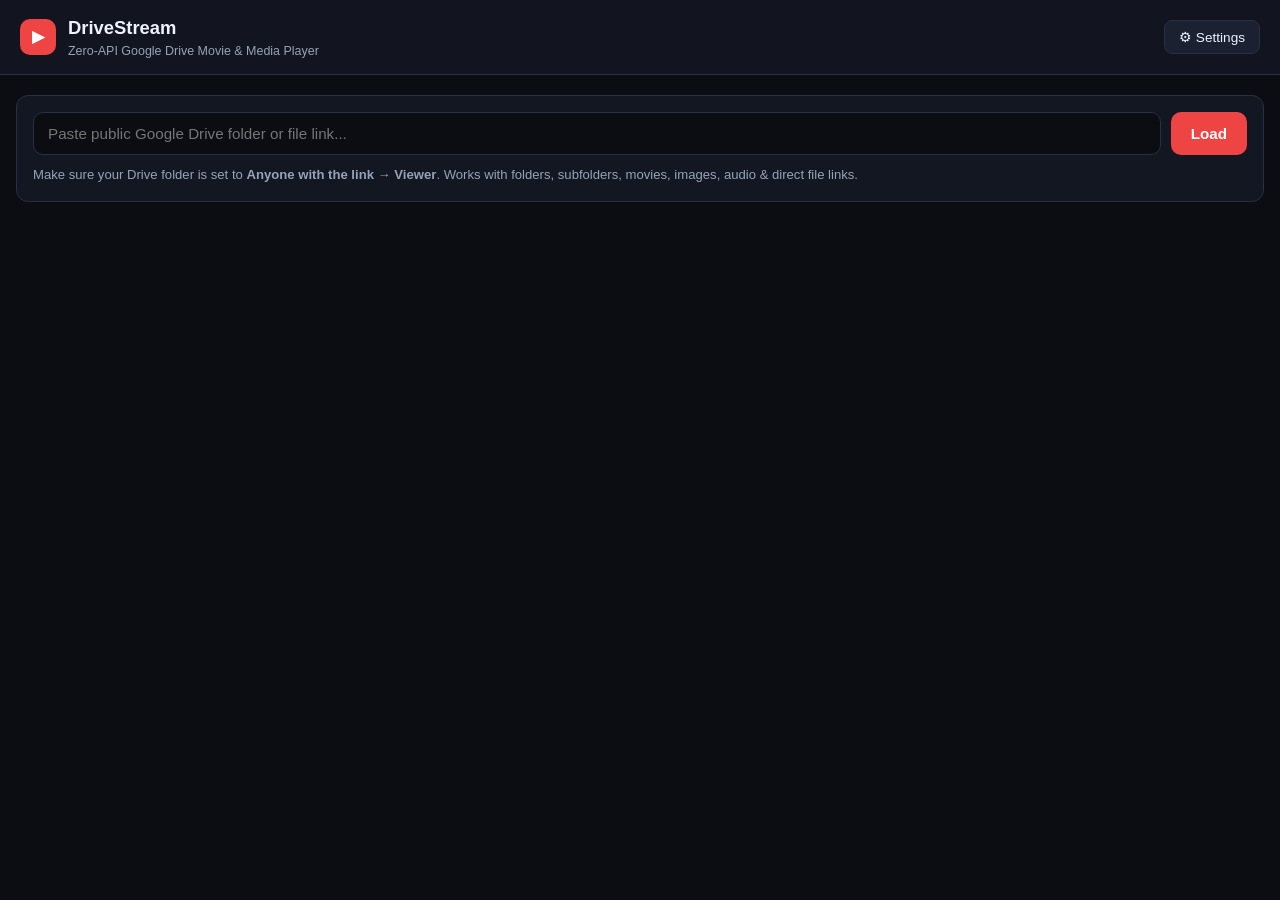
==== index.html @ 48ab3eff "Serve DriveStream from repository root" ====
<!DOCTYPE html>
<html lang="en">
<head>
  <meta charset="UTF-8" />
  <meta name="viewport" content="width=device-width, initial-scale=1.0" />
  <title>DriveStream — Stream Google Drive Online</title>
  <link rel="stylesheet" href="gdrive-stream/style.css" />
</head>
<body>
  <header class="topbar">
    <div class="brand">
      <span class="brand-icon">▶</span>
      <div>
        <h1>DriveStream</h1>
        <p class="subtitle">Zero-API Google Drive Movie & Media Player</p>
      </div>
    </div>
    <button id="settingsBtn" class="icon-btn" title="Optional Settings (Private Drive / Custom Proxy)">
      ⚙ Settings
    </button>
  </header>

  <main class="container">
    <!-- Link Input Section -->
    <section class="input-card">
      <form id="linkForm" class="input-row">
        <input
          id="linkInput"
          type="text"
          placeholder="Paste public Google Drive folder or file link..."
          autocomplete="off"
          required
        />
        <button type="submit" id="loadBtn" class="primary-btn">Load</button>
      </form>
      <p class="hint">
        Make sure your Drive folder is set to <strong>Anyone with the link → Viewer</strong>.
        Works with folders, subfolders, movies, images, audio & direct file links.
      </p>

      <!-- Saved / Recent Folders -->
      <div id="recentBar" class="recent-bar hidden">
        <span class="recent-label">Saved:</span>
        <div id="recentList" class="recent-list"></div>
      </div>
    </section>

    <!-- Status / Error / Loading Banner -->
    <div id="statusBanner" class="status-banner hidden"></div>

    <!-- Controls Toolbar -->
    <section id="toolbar" class="toolbar hidden">
      <div class="toolbar-top">
        <nav id="breadcrumbs" class="breadcrumbs"></nav>
        <div class="toolbar-actions">
          <button id="nativeFallbackBtn" class="secondary-btn" title="Switch between Custom UI and Google's Native Embed">
            Native Grid
          </button>
        </div>
      </div>

      <div class="toolbar-bottom">
        <div id="filterTabs" class="filter-tabs">
          <button class="tab active" data-filter="all">All</button>
          <button class="tab" data-filter="video">Videos</button>
          <button class="tab" data-filter="image">Images</button>
          <button class="tab" data-filter="audio">Audio</button>
          <button class="tab" data-filter="folder">Folders</button>
          <button class="tab" data-filter="other">Other</button>
        </div>
        <input
          id="searchInput"
          type="search"
          class="search-input"
          placeholder="Search files..."
        />
      </div>
    </section>

    <!-- Custom Media Grid -->
    <section id="mediaGrid" class="media-grid"></section>

    <!-- Native Google Embed Fallback -->
    <section id="nativeContainer" class="native-container hidden">
      <iframe id="nativeIframe" src="" frameborder="0"></iframe>
    </section>
  </main>

  <!-- Media Player / Lightbox Modal -->
  <div id="playerModal" class="modal hidden" role="dialog" aria-modal="true">
    <div class="modal-backdrop" data-close="player"></div>
    <div class="modal-content player-modal">
      <div class="modal-header">
        <div class="player-title-wrap">
          <span id="playerBadge" class="badge">VIDEO</span>
          <h2 id="playerTitle">Filename</h2>
        </div>
        <button id="closePlayerBtn" class="close-btn" aria-label="Close">✕</button>
      </div>

      <div id="playerStage" class="player-stage"></div>

      <div class="player-controls">
        <div id="videoModeGroup" class="mode-group hidden">
          <button id="modePreviewBtn" class="chip-btn active">Adaptive Player (Recommended)</button>
          <button id="modeDirectBtn" class="chip-btn">Raw HTML5 Video</button>
        </div>

        <div id="navGroup" class="nav-group hidden">
          <button id="prevMediaBtn" class="secondary-btn">← Prev</button>
          <button id="nextMediaBtn" class="secondary-btn">Next →</button>
        </div>

        <div class="external-links">
          <a id="openDriveLink" href="#" target="_blank" rel="noopener" class="secondary-btn">Open in Drive ↗</a>
          <a id="downloadLink" href="#" target="_blank" rel="noopener" class="secondary-btn">Download ↓</a>
        </div>
      </div>
    </div>
  </div>

  <!-- Optional Settings Modal -->
  <div id="settingsModal" class="modal hidden" role="dialog" aria-modal="true">
    <div class="modal-backdrop" data-close="settings"></div>
    <div class="modal-content settings-modal">
      <div class="modal-header">
        <h2>Optional Settings</h2>
        <button id="closeSettingsBtn" class="close-btn" aria-label="Close">✕</button>
      </div>

      <div class="settings-body">
        <p class="settings-note">
          Public folders work out of the box with <strong>zero setup</strong>.
          Use the optional fields below only if you want private folder support or your own dedicated proxy.
          All values stay strictly in your browser's <code>localStorage</code>.
        </p>

        <label class="field">
          <span>Google Apps Script Web App URL (Unlocks Private Folders + 100% Reliability)</span>
          <input id="appsScriptInput" type="url" placeholder="https://script.google.com/macros/s/.../exec" />
        </label>

        <label class="field">
          <span>Custom CORS Proxy / Cloudflare Worker URL (Optional)</span>
          <input id="workerInput" type="url" placeholder="https://your-worker.workers.dev/?url=" />
        </label>

        <label class="field">
          <span>Google Drive API v3 Key (Optional)</span>
          <input id="apiKeyInput" type="text" placeholder="AIzaSy..." />
        </label>
      </div>

      <div class="settings-footer">
        <button id="clearSettingsBtn" class="secondary-btn">Reset to Zero-Config</button>
        <button id="saveSettingsBtn" class="primary-btn">Save Settings</button>
      </div>
    </div>
  </div>

  <script src="gdrive-stream/app.js"></script>
</body>
</html>
---- gdrive-stream/style.css ----
:root {
  --bg: #0b0d12;
  --surface: #131722;
  --surface-2: #1b2130;
  --border: #262f44;
  --text: #eef2ff;
  --muted: #94a3b8;
  --accent: #ef4444;
  --accent-hover: #dc2626;
  --radius: 12px;
}

* {
  box-sizing: border-box;
  margin: 0;
  padding: 0;
}

body {
  font-family: -apple-system, BlinkMacSystemFont, "Segoe UI", Roboto, sans-serif;
  background: var(--bg);
  color: var(--text);
  min-height: 100vh;
  line-height: 1.5;
}

.hidden {
  display: none !important;
}

/* Header */
.topbar {
  display: flex;
  align-items: center;
  justify-content: space-between;
  padding: 14px 20px;
  background: rgba(19, 23, 34, 0.9);
  backdrop-filter: blur(10px);
  border-bottom: 1px solid var(--border);
  position: sticky;
  top: 0;
  z-index: 20;
}

.brand {
  display: flex;
  align-items: center;
  gap: 12px;
}

.brand-icon {
  width: 36px;
  height: 36px;
  display: grid;
  place-items: center;
  background: var(--accent);
  color: #fff;
  border-radius: 10px;
  font-size: 16px;
  font-weight: bold;
}

.brand h1 {
  font-size: 1.15rem;
  font-weight: 700;
}

.subtitle {
  font-size: 0.78rem;
  color: var(--muted);
}

/* Layout */
.container {
  max-width: 1280px;
  margin: 0 auto;
  padding: 20px 16px 48px;
}

/* Input Card */
.input-card {
  background: var(--surface);
  border: 1px solid var(--border);
  border-radius: var(--radius);
  padding: 16px;
  margin-bottom: 16px;
}

.input-row {
  display: flex;
  gap: 10px;
}

.input-row input {
  flex: 1;
  min-width: 0;
  padding: 12px 14px;
  border-radius: 10px;
  border: 1px solid var(--border);
  background: var(--bg);
  color: var(--text);
  font-size: 0.95rem;
  outline: none;
}

.input-row input:focus {
  border-color: var(--accent);
}

.hint {
  margin-top: 10px;
  font-size: 0.82rem;
  color: var(--muted);
}

/* Buttons */
button,
a.secondary-btn {
  font-family: inherit;
  cursor: pointer;
  border: none;
  text-decoration: none;
  display: inline-flex;
  align-items: center;
  justify-content: center;
  gap: 6px;
  transition: background 0.15s ease, border-color 0.15s ease, transform 0.1s ease;
}

.primary-btn {
  background: var(--accent);
  color: #fff;
  padding: 10px 20px;
  border-radius: 10px;
  font-weight: 600;
  font-size: 0.95rem;
}

.primary-btn:hover {
  background: var(--accent-hover);
}

.secondary-btn,
.icon-btn {
  background: var(--surface-2);
  color: var(--text);
  border: 1px solid var(--border);
  padding: 8px 14px;
  border-radius: 8px;
  font-size: 0.85rem;
}

.secondary-btn:hover,
.icon-btn:hover {
  border-color: var(--muted);
}

.chip-btn {
  background: var(--surface-2);
  color: var(--muted);
  border: 1px solid var(--border);
  padding: 6px 12px;
  border-radius: 999px;
  font-size: 0.8rem;
}

.chip-btn.active {
  background: var(--accent);
  color: #fff;
  border-color: var(--accent);
}

/* Recent Folders */
.recent-bar {
  margin-top: 12px;
  padding-top: 12px;
  border-top: 1px solid var(--border);
  display: flex;
  align-items: center;
  gap: 8px;
  flex-wrap: wrap;
}

.recent-label {
  font-size: 0.8rem;
  color: var(--muted);
}

.recent-list {
  display: flex;
  flex-wrap: wrap;
  gap: 6px;
}

.recent-pill {
  display: inline-flex;
  align-items: center;
  background: var(--surface-2);
  border: 1px solid var(--border);
  border-radius: 999px;
  overflow: hidden;
  font-size: 0.8rem;
}

.recent-pill button.open-recent {
  background: transparent;
  color: var(--text);
  padding: 5px 10px;
  font-size: 0.8rem;
}

.recent-pill button.remove-recent {
  background: transparent;
  color: var(--muted);
  padding: 5px 8px 5px 2px;
  font-size: 0.75rem;
}

.recent-pill button.remove-recent:hover {
  color: var(--accent);
}

/* Status Banner */
.status-banner {
  padding: 12px 16px;
  border-radius: var(--radius);
  margin-bottom: 16px;
  font-size: 0.9rem;
  border: 1px solid var(--border);
  background: var(--surface);
  display: flex;
  align-items: center;
  justify-content: space-between;
  gap: 12px;
  flex-wrap: wrap;
}

.status-banner.error {
  border-color: rgba(239, 68, 68, 0.5);
  background: rgba(239, 68, 68, 0.12);
  color: #fecaca;
}

.status-banner.info {
  border-color: rgba(59, 130, 246, 0.45);
  background: rgba(59, 130, 246, 0.1);
  color: #bfdbfe;
}

/* Toolbar */
.toolbar {
  display: flex;
  flex-direction: column;
  gap: 12px;
  margin-bottom: 18px;
}

.toolbar-top,
.toolbar-bottom {
  display: flex;
  align-items: center;
  justify-content: space-between;
  gap: 10px;
  flex-wrap: wrap;
}

.breadcrumbs {
  display: flex;
  align-items: center;
  flex-wrap: wrap;
  gap: 6px;
  font-size: 0.9rem;
}

.crumb-btn {
  background: var(--surface);
  color: var(--text);
  border: 1px solid var(--border);
  padding: 5px 10px;
  border-radius: 6px;
  font-size: 0.85rem;
}

.crumb-sep {
  color: var(--muted);
}

.filter-tabs {
  display: flex;
  gap: 6px;
  flex-wrap: wrap;
}

.tab {
  background: var(--surface);
  color: var(--muted);
  border: 1px solid var(--border);
  padding: 6px 12px;
  border-radius: 8px;
  font-size: 0.84rem;
}

.tab.active {
  background: var(--accent);
  color: #fff;
  border-color: var(--accent);
}

.search-input {
  padding: 8px 12px;
  border-radius: 8px;
  border: 1px solid var(--border);
  background: var(--surface);
  color: var(--text);
  font-size: 0.88rem;
  min-width: 200px;
  outline: none;
}

.search-input:focus {
  border-color: var(--accent);
}

/* Media Grid */
.media-grid {
  display: grid;
  grid-template-columns: repeat(auto-fill, minmax(165px, 1fr));
  gap: 14px;
}

@media (min-width: 768px) {
  .media-grid {
    grid-template-columns: repeat(auto-fill, minmax(210px, 1fr));
    gap: 16px;
  }
}

.card {
  background: var(--surface);
  border: 1px solid var(--border);
  border-radius: var(--radius);
  overflow: hidden;
  cursor: pointer;
  display: flex;
  flex-direction: column;
  transition: transform 0.16s ease, border-color 0.16s ease;
}

.card:hover {
  transform: translateY(-3px);
  border-color: var(--accent);
}

.thumb-wrap {
  position: relative;
  width: 100%;
  aspect-ratio: 16 / 10;
  background: #0f131d;
  display: grid;
  place-items: center;
  overflow: hidden;
}

.thumb-wrap img {
  width: 100%;
  height: 100%;
  object-fit: cover;
  display: block;
}

.thumb-fallback {
  font-size: 2.2rem;
  opacity: 0.85;
}

.type-pill {
  position: absolute;
  top: 8px;
  left: 8px;
  background: rgba(11, 13, 18, 0.82);
  color: #fff;
  padding: 2px 7px;
  border-radius: 6px;
  font-size: 0.68rem;
  font-weight: 700;
  letter-spacing: 0.04em;
  text-transform: uppercase;
}

.play-overlay {
  position: absolute;
  width: 42px;
  height: 42px;
  border-radius: 50%;
  background: rgba(239, 68, 68, 0.9);
  color: #fff;
  display: grid;
  place-items: center;
  font-size: 1rem;
  box-shadow: 0 4px 16px rgba(0, 0, 0, 0.5);
}

.card-body {
  padding: 10px 12px;
}

.card-title {
  font-size: 0.88rem;
  font-weight: 500;
  color: var(--text);
  display: -webkit-box;
  -webkit-line-clamp: 2;
  -webkit-box-orient: vertical;
  overflow: hidden;
  word-break: break-word;
}

.card-meta {
  margin-top: 4px;
  font-size: 0.75rem;
  color: var(--muted);
}

.empty-state {
  grid-column: 1 / -1;
  text-align: center;
  padding: 48px 16px;
  color: var(--muted);
  background: var(--surface);
  border: 1px dashed var(--border);
  border-radius: var(--radius);
}

/* Native Fallback Iframe */
.native-container {
  background: #fff;
  border-radius: var(--radius);
  overflow: hidden;
  border: 1px solid var(--border);
}

.native-container iframe {
  width: 100%;
  height: 75vh;
  display: block;
}

/* Modal */
.modal {
  position: fixed;
  inset: 0;
  z-index: 100;
  display: grid;
  place-items: center;
  padding: 12px;
}

.modal-backdrop {
  position: absolute;
  inset: 0;
  background: rgba(0, 0, 0, 0.82);
  backdrop-filter: blur(4px);
}

.modal-content {
  position: relative;
  z-index: 1;
  width: 100%;
  background: var(--surface);
  border: 1px solid var(--border);
  border-radius: var(--radius);
  overflow: hidden;
  display: flex;
  flex-direction: column;
  max-height: 94vh;
}

.player-modal {
  max-width: 1020px;
}

.settings-modal {
  max-width: 560px;
}

.modal-header {
  display: flex;
  align-items: center;
  justify-content: space-between;
  gap: 12px;
  padding: 12px 16px;
  border-bottom: 1px solid var(--border);
}

.player-title-wrap {
  display: flex;
  align-items: center;
  gap: 10px;
  min-width: 0;
}

.player-title-wrap h2 {
  font-size: 0.98rem;
  white-space: nowrap;
  overflow: hidden;
  text-overflow: ellipsis;
}

.badge {
  background: var(--accent);
  color: #fff;
  font-size: 0.68rem;
  font-weight: 700;
  padding: 3px 7px;
  border-radius: 6px;
  flex-shrink: 0;
}

.close-btn {
  background: var(--surface-2);
  color: var(--text);
  width: 34px;
  height: 34px;
  border-radius: 8px;
  font-size: 1rem;
  flex-shrink: 0;
}

.player-stage {
  background: #000;
  width: 100%;
  aspect-ratio: 16 / 9;
  max-height: 68vh;
  display: flex;
  align-items: center;
  justify-content: center;
  overflow: hidden;
}

.player-stage iframe {
  width: 100%;
  height: 100%;
  border: 0;
}

.player-stage video {
  width: 100%;
  height: 100%;
  max-height: 68vh;
  background: #000;
}

.player-stage img {
  max-width: 100%;
  max-height: 68vh;
  object-fit: contain;
}

.player-controls {
  padding: 12px 16px;
  border-top: 1px solid var(--border);
  display: flex;
  align-items: center;
  justify-content: space-between;
  gap: 10px;
  flex-wrap: wrap;
}

.mode-group,
.nav-group,
.external-links {
  display: flex;
  align-items: center;
  gap: 8px;
  flex-wrap: wrap;
}

/* Settings Form */
.settings-body {
  padding: 16px;
  display: flex;
  flex-direction: column;
  gap: 14px;
  overflow-y: auto;
}

.settings-note {
  font-size: 0.85rem;
  color: var(--muted);
}

.field {
  display: flex;
  flex-direction: column;
  gap: 6px;
}

.field span {
  font-size: 0.84rem;
  font-weight: 600;
}

.field input {
  padding: 10px 12px;
  border-radius: 8px;
  border: 1px solid var(--border);
  background: var(--bg);
  color: var(--text);
  font-size: 0.9rem;
}

.settings-footer {
  padding: 12px 16px;
  border-top: 1px solid var(--border);
  display: flex;
  justify-content: space-between;
  gap: 10px;
  flex-wrap: wrap;
}

@media (max-width: 520px) {
  .input-row {
    flex-direction: column;
  }
  .search-input {
    width: 100%;
  }
  .player-stage {
    aspect-ratio: 16 / 10;
  }
}
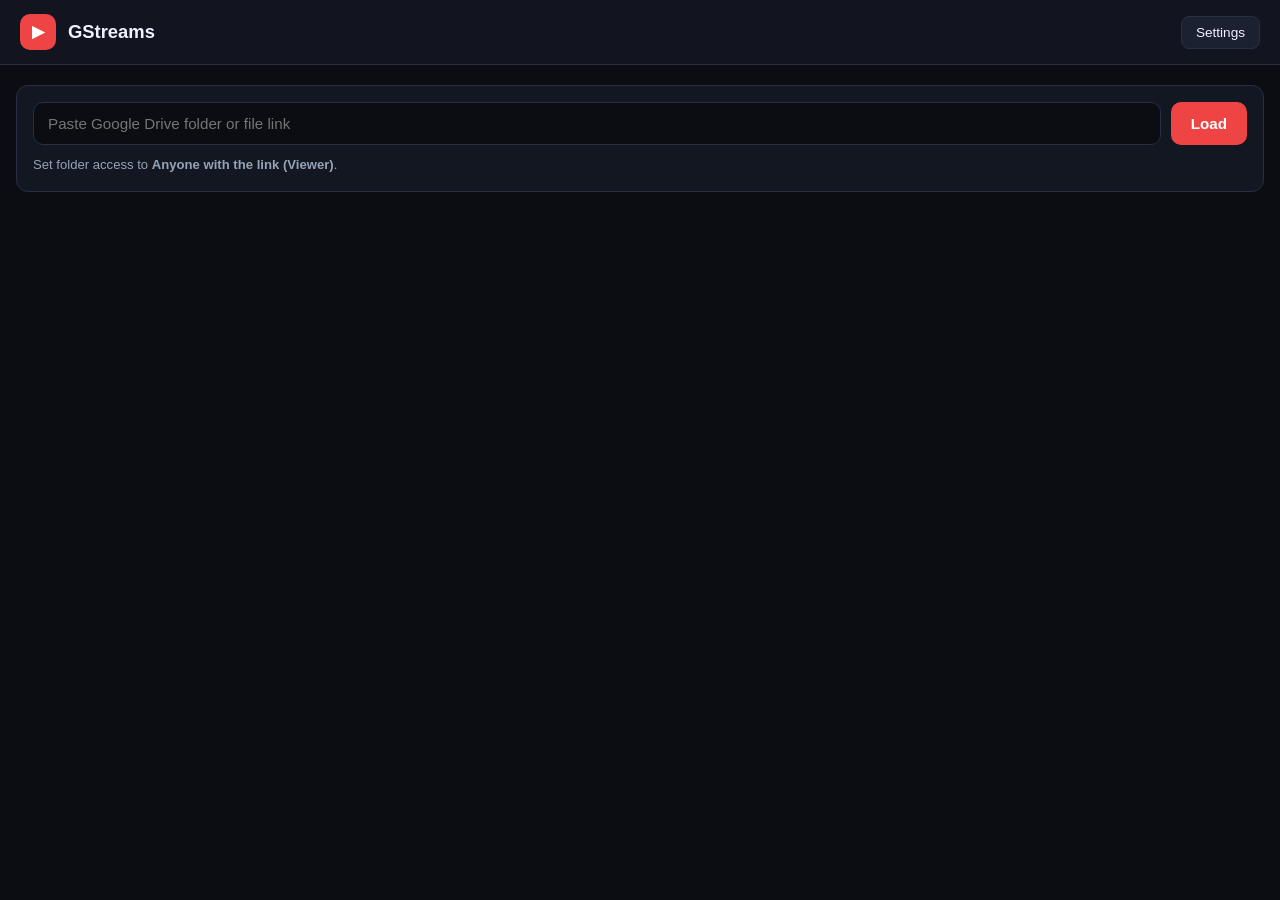
==== commit aef79fc9: "Add files via upload" ====
--- a/index.html
+++ b/index.html
@@ -3,59 +3,47 @@
 <head>
   <meta charset="UTF-8" />
   <meta name="viewport" content="width=device-width, initial-scale=1.0" />
-  <title>DriveStream — Stream Google Drive Online</title>
-  <link rel="stylesheet" href="gdrive-stream/style.css" />
+  <title>GStreams</title>
+  <link rel="stylesheet" href="style.css" />
 </head>
 <body>
   <header class="topbar">
     <div class="brand">
       <span class="brand-icon">▶</span>
-      <div>
-        <h1>DriveStream</h1>
-        <p class="subtitle">Zero-API Google Drive Movie & Media Player</p>
-      </div>
+      <h1>GStreams</h1>
     </div>
-    <button id="settingsBtn" class="icon-btn" title="Optional Settings (Private Drive / Custom Proxy)">
-      ⚙ Settings
-    </button>
+    <button id="settingsBtn" class="icon-btn">Settings</button>
   </header>
 
   <main class="container">
-    <!-- Link Input Section -->
     <section class="input-card">
       <form id="linkForm" class="input-row">
         <input
           id="linkInput"
           type="text"
-          placeholder="Paste public Google Drive folder or file link..."
+          placeholder="Paste Google Drive folder or file link"
           autocomplete="off"
           required
         />
         <button type="submit" id="loadBtn" class="primary-btn">Load</button>
       </form>
       <p class="hint">
-        Make sure your Drive folder is set to <strong>Anyone with the link → Viewer</strong>.
-        Works with folders, subfolders, movies, images, audio & direct file links.
+        Set folder access to <strong>Anyone with the link (Viewer)</strong>.
       </p>
 
-      <!-- Saved / Recent Folders -->
       <div id="recentBar" class="recent-bar hidden">
-        <span class="recent-label">Saved:</span>
+        <span class="recent-label">Recent:</span>
         <div id="recentList" class="recent-list"></div>
       </div>
     </section>
 
-    <!-- Status / Error / Loading Banner -->
     <div id="statusBanner" class="status-banner hidden"></div>
 
-    <!-- Controls Toolbar -->
     <section id="toolbar" class="toolbar hidden">
       <div class="toolbar-top">
         <nav id="breadcrumbs" class="breadcrumbs"></nav>
         <div class="toolbar-actions">
-          <button id="nativeFallbackBtn" class="secondary-btn" title="Switch between Custom UI and Google's Native Embed">
-            Native Grid
-          </button>
+          <button id="nativeFallbackBtn" class="secondary-btn">Native Grid</button>
         </div>
       </div>
 
@@ -77,16 +65,13 @@
       </div>
     </section>
 
-    <!-- Custom Media Grid -->
     <section id="mediaGrid" class="media-grid"></section>
 
-    <!-- Native Google Embed Fallback -->
     <section id="nativeContainer" class="native-container hidden">
       <iframe id="nativeIframe" src="" frameborder="0"></iframe>
     </section>
   </main>
 
-  <!-- Media Player / Lightbox Modal -->
   <div id="playerModal" class="modal hidden" role="dialog" aria-modal="true">
     <div class="modal-backdrop" data-close="player"></div>
     <div class="modal-content player-modal">
@@ -102,62 +87,59 @@
 
       <div class="player-controls">
         <div id="videoModeGroup" class="mode-group hidden">
-          <button id="modePreviewBtn" class="chip-btn active">Adaptive Player (Recommended)</button>
-          <button id="modeDirectBtn" class="chip-btn">Raw HTML5 Video</button>
+          <button id="modePreviewBtn" class="chip-btn active">Embed Player</button>
+          <button id="modeDirectBtn" class="chip-btn">Direct Video</button>
         </div>
 
         <div id="navGroup" class="nav-group hidden">
-          <button id="prevMediaBtn" class="secondary-btn">← Prev</button>
-          <button id="nextMediaBtn" class="secondary-btn">Next →</button>
+          <button id="prevMediaBtn" class="secondary-btn">Prev</button>
+          <button id="nextMediaBtn" class="secondary-btn">Next</button>
         </div>
 
         <div class="external-links">
-          <a id="openDriveLink" href="#" target="_blank" rel="noopener" class="secondary-btn">Open in Drive ↗</a>
-          <a id="downloadLink" href="#" target="_blank" rel="noopener" class="secondary-btn">Download ↓</a>
+          <a id="openDriveLink" href="#" target="_blank" rel="noopener" class="secondary-btn">Open in Drive</a>
+          <a id="downloadLink" href="#" target="_blank" rel="noopener" class="secondary-btn">Download</a>
         </div>
       </div>
     </div>
   </div>
 
-  <!-- Optional Settings Modal -->
   <div id="settingsModal" class="modal hidden" role="dialog" aria-modal="true">
     <div class="modal-backdrop" data-close="settings"></div>
     <div class="modal-content settings-modal">
       <div class="modal-header">
-        <h2>Optional Settings</h2>
+        <h2>Settings</h2>
         <button id="closeSettingsBtn" class="close-btn" aria-label="Close">✕</button>
       </div>
 
       <div class="settings-body">
         <p class="settings-note">
-          Public folders work out of the box with <strong>zero setup</strong>.
-          Use the optional fields below only if you want private folder support or your own dedicated proxy.
-          All values stay strictly in your browser's <code>localStorage</code>.
+          Optional overrides stored locally in your browser. Leave blank for public folders.
         </p>
 
         <label class="field">
-          <span>Google Apps Script Web App URL (Unlocks Private Folders + 100% Reliability)</span>
+          <span>Apps Script URL (for private folders)</span>
           <input id="appsScriptInput" type="url" placeholder="https://script.google.com/macros/s/.../exec" />
         </label>
 
         <label class="field">
-          <span>Custom CORS Proxy / Cloudflare Worker URL (Optional)</span>
+          <span>Custom proxy URL</span>
           <input id="workerInput" type="url" placeholder="https://your-worker.workers.dev/?url=" />
         </label>
 
         <label class="field">
-          <span>Google Drive API v3 Key (Optional)</span>
+          <span>Drive API key</span>
           <input id="apiKeyInput" type="text" placeholder="AIzaSy..." />
         </label>
       </div>
 
       <div class="settings-footer">
-        <button id="clearSettingsBtn" class="secondary-btn">Reset to Zero-Config</button>
-        <button id="saveSettingsBtn" class="primary-btn">Save Settings</button>
+        <button id="clearSettingsBtn" class="secondary-btn">Reset</button>
+        <button id="saveSettingsBtn" class="primary-btn">Save</button>
       </div>
     </div>
   </div>
 
-  <script src="gdrive-stream/app.js"></script>
+  <script src="app.js"></script>
 </body>
-</html>
+</html>
--- a/style.css
+++ b/style.css
@@ -0,0 +1,631 @@
+:root {
+  --bg: #0b0d12;
+  --surface: #131722;
+  --surface-2: #1b2130;
+  --border: #262f44;
+  --text: #eef2ff;
+  --muted: #94a3b8;
+  --accent: #ef4444;
+  --accent-hover: #dc2626;
+  --radius: 12px;
+}
+
+* {
+  box-sizing: border-box;
+  margin: 0;
+  padding: 0;
+}
+
+body {
+  font-family: -apple-system, BlinkMacSystemFont, "Segoe UI", Roboto, sans-serif;
+  background: var(--bg);
+  color: var(--text);
+  min-height: 100vh;
+  line-height: 1.5;
+}
+
+.hidden {
+  display: none !important;
+}
+
+/* Header */
+.topbar {
+  display: flex;
+  align-items: center;
+  justify-content: space-between;
+  padding: 14px 20px;
+  background: rgba(19, 23, 34, 0.9);
+  backdrop-filter: blur(10px);
+  border-bottom: 1px solid var(--border);
+  position: sticky;
+  top: 0;
+  z-index: 20;
+}
+
+.brand {
+  display: flex;
+  align-items: center;
+  gap: 12px;
+}
+
+.brand-icon {
+  width: 36px;
+  height: 36px;
+  display: grid;
+  place-items: center;
+  background: var(--accent);
+  color: #fff;
+  border-radius: 10px;
+  font-size: 16px;
+  font-weight: bold;
+}
+
+.brand h1 {
+  font-size: 1.15rem;
+  font-weight: 700;
+}
+
+.subtitle {
+  font-size: 0.78rem;
+  color: var(--muted);
+}
+
+/* Layout */
+.container {
+  max-width: 1280px;
+  margin: 0 auto;
+  padding: 20px 16px 48px;
+}
+
+/* Input Card */
+.input-card {
+  background: var(--surface);
+  border: 1px solid var(--border);
+  border-radius: var(--radius);
+  padding: 16px;
+  margin-bottom: 16px;
+}
+
+.input-row {
+  display: flex;
+  gap: 10px;
+}
+
+.input-row input {
+  flex: 1;
+  min-width: 0;
+  padding: 12px 14px;
+  border-radius: 10px;
+  border: 1px solid var(--border);
+  background: var(--bg);
+  color: var(--text);
+  font-size: 0.95rem;
+  outline: none;
+}
+
+.input-row input:focus {
+  border-color: var(--accent);
+}
+
+.hint {
+  margin-top: 10px;
+  font-size: 0.82rem;
+  color: var(--muted);
+}
+
+/* Buttons */
+button,
+a.secondary-btn {
+  font-family: inherit;
+  cursor: pointer;
+  border: none;
+  text-decoration: none;
+  display: inline-flex;
+  align-items: center;
+  justify-content: center;
+  gap: 6px;
+  transition: background 0.15s ease, border-color 0.15s ease, transform 0.1s ease;
+}
+
+.primary-btn {
+  background: var(--accent);
+  color: #fff;
+  padding: 10px 20px;
+  border-radius: 10px;
+  font-weight: 600;
+  font-size: 0.95rem;
+}
+
+.primary-btn:hover {
+  background: var(--accent-hover);
+}
+
+.secondary-btn,
+.icon-btn {
+  background: var(--surface-2);
+  color: var(--text);
+  border: 1px solid var(--border);
+  padding: 8px 14px;
+  border-radius: 8px;
+  font-size: 0.85rem;
+}
+
+.secondary-btn:hover,
+.icon-btn:hover {
+  border-color: var(--muted);
+}
+
+.chip-btn {
+  background: var(--surface-2);
+  color: var(--muted);
+  border: 1px solid var(--border);
+  padding: 6px 12px;
+  border-radius: 999px;
+  font-size: 0.8rem;
+}
+
+.chip-btn.active {
+  background: var(--accent);
+  color: #fff;
+  border-color: var(--accent);
+}
+
+/* Recent Folders */
+.recent-bar {
+  margin-top: 12px;
+  padding-top: 12px;
+  border-top: 1px solid var(--border);
+  display: flex;
+  align-items: center;
+  gap: 8px;
+  flex-wrap: wrap;
+}
+
+.recent-label {
+  font-size: 0.8rem;
+  color: var(--muted);
+}
+
+.recent-list {
+  display: flex;
+  flex-wrap: wrap;
+  gap: 6px;
+}
+
+.recent-pill {
+  display: inline-flex;
+  align-items: center;
+  background: var(--surface-2);
+  border: 1px solid var(--border);
+  border-radius: 999px;
+  overflow: hidden;
+  font-size: 0.8rem;
+}
+
+.recent-pill button.open-recent {
+  background: transparent;
+  color: var(--text);
+  padding: 5px 10px;
+  font-size: 0.8rem;
+}
+
+.recent-pill button.remove-recent {
+  background: transparent;
+  color: var(--muted);
+  padding: 5px 8px 5px 2px;
+  font-size: 0.75rem;
+}
+
+.recent-pill button.remove-recent:hover {
+  color: var(--accent);
+}
+
+/* Status Banner */
+.status-banner {
+  padding: 12px 16px;
+  border-radius: var(--radius);
+  margin-bottom: 16px;
+  font-size: 0.9rem;
+  border: 1px solid var(--border);
+  background: var(--surface);
+  display: flex;
+  align-items: center;
+  justify-content: space-between;
+  gap: 12px;
+  flex-wrap: wrap;
+}
+
+.status-banner.error {
+  border-color: rgba(239, 68, 68, 0.5);
+  background: rgba(239, 68, 68, 0.12);
+  color: #fecaca;
+}
+
+.status-banner.info {
+  border-color: rgba(59, 130, 246, 0.45);
+  background: rgba(59, 130, 246, 0.1);
+  color: #bfdbfe;
+}
+
+/* Toolbar */
+.toolbar {
+  display: flex;
+  flex-direction: column;
+  gap: 12px;
+  margin-bottom: 18px;
+}
+
+.toolbar-top,
+.toolbar-bottom {
+  display: flex;
+  align-items: center;
+  justify-content: space-between;
+  gap: 10px;
+  flex-wrap: wrap;
+}
+
+.breadcrumbs {
+  display: flex;
+  align-items: center;
+  flex-wrap: wrap;
+  gap: 6px;
+  font-size: 0.9rem;
+}
+
+.crumb-btn {
+  background: var(--surface);
+  color: var(--text);
+  border: 1px solid var(--border);
+  padding: 5px 10px;
+  border-radius: 6px;
+  font-size: 0.85rem;
+}
+
+.crumb-sep {
+  color: var(--muted);
+}
+
+.filter-tabs {
+  display: flex;
+  gap: 6px;
+  flex-wrap: wrap;
+}
+
+.tab {
+  background: var(--surface);
+  color: var(--muted);
+  border: 1px solid var(--border);
+  padding: 6px 12px;
+  border-radius: 8px;
+  font-size: 0.84rem;
+}
+
+.tab.active {
+  background: var(--accent);
+  color: #fff;
+  border-color: var(--accent);
+}
+
+.search-input {
+  padding: 8px 12px;
+  border-radius: 8px;
+  border: 1px solid var(--border);
+  background: var(--surface);
+  color: var(--text);
+  font-size: 0.88rem;
+  min-width: 200px;
+  outline: none;
+}
+
+.search-input:focus {
+  border-color: var(--accent);
+}
+
+/* Media Grid */
+.media-grid {
+  display: grid;
+  grid-template-columns: repeat(auto-fill, minmax(165px, 1fr));
+  gap: 14px;
+}
+
+@media (min-width: 768px) {
+  .media-grid {
+    grid-template-columns: repeat(auto-fill, minmax(210px, 1fr));
+    gap: 16px;
+  }
+}
+
+.card {
+  background: var(--surface);
+  border: 1px solid var(--border);
+  border-radius: var(--radius);
+  overflow: hidden;
+  cursor: pointer;
+  display: flex;
+  flex-direction: column;
+  transition: transform 0.16s ease, border-color 0.16s ease;
+}
+
+.card:hover {
+  transform: translateY(-3px);
+  border-color: var(--accent);
+}
+
+.thumb-wrap {
+  position: relative;
+  width: 100%;
+  aspect-ratio: 16 / 10;
+  background: #0f131d;
+  display: grid;
+  place-items: center;
+  overflow: hidden;
+}
+
+.thumb-wrap img {
+  width: 100%;
+  height: 100%;
+  object-fit: cover;
+  display: block;
+}
+
+.thumb-fallback {
+  font-size: 2.2rem;
+  opacity: 0.85;
+}
+
+.type-pill {
+  position: absolute;
+  top: 8px;
+  left: 8px;
+  background: rgba(11, 13, 18, 0.82);
+  color: #fff;
+  padding: 2px 7px;
+  border-radius: 6px;
+  font-size: 0.68rem;
+  font-weight: 700;
+  letter-spacing: 0.04em;
+  text-transform: uppercase;
+}
+
+.play-overlay {
+  position: absolute;
+  width: 42px;
+  height: 42px;
+  border-radius: 50%;
+  background: rgba(239, 68, 68, 0.9);
+  color: #fff;
+  display: grid;
+  place-items: center;
+  font-size: 1rem;
+  box-shadow: 0 4px 16px rgba(0, 0, 0, 0.5);
+}
+
+.card-body {
+  padding: 10px 12px;
+}
+
+.card-title {
+  font-size: 0.88rem;
+  font-weight: 500;
+  color: var(--text);
+  display: -webkit-box;
+  -webkit-line-clamp: 2;
+  -webkit-box-orient: vertical;
+  overflow: hidden;
+  word-break: break-word;
+}
+
+.card-meta {
+  margin-top: 4px;
+  font-size: 0.75rem;
+  color: var(--muted);
+}
+
+.empty-state {
+  grid-column: 1 / -1;
+  text-align: center;
+  padding: 48px 16px;
+  color: var(--muted);
+  background: var(--surface);
+  border: 1px dashed var(--border);
+  border-radius: var(--radius);
+}
+
+/* Native Fallback Iframe */
+.native-container {
+  background: #fff;
+  border-radius: var(--radius);
+  overflow: hidden;
+  border: 1px solid var(--border);
+}
+
+.native-container iframe {
+  width: 100%;
+  height: 75vh;
+  display: block;
+}
+
+/* Modal */
+.modal {
+  position: fixed;
+  inset: 0;
+  z-index: 100;
+  display: grid;
+  place-items: center;
+  padding: 12px;
+}
+
+.modal-backdrop {
+  position: absolute;
+  inset: 0;
+  background: rgba(0, 0, 0, 0.82);
+  backdrop-filter: blur(4px);
+}
+
+.modal-content {
+  position: relative;
+  z-index: 1;
+  width: 100%;
+  background: var(--surface);
+  border: 1px solid var(--border);
+  border-radius: var(--radius);
+  overflow: hidden;
+  display: flex;
+  flex-direction: column;
+  max-height: 94vh;
+}
+
+.player-modal {
+  max-width: 1020px;
+}
+
+.settings-modal {
+  max-width: 560px;
+}
+
+.modal-header {
+  display: flex;
+  align-items: center;
+  justify-content: space-between;
+  gap: 12px;
+  padding: 12px 16px;
+  border-bottom: 1px solid var(--border);
+}
+
+.player-title-wrap {
+  display: flex;
+  align-items: center;
+  gap: 10px;
+  min-width: 0;
+}
+
+.player-title-wrap h2 {
+  font-size: 0.98rem;
+  white-space: nowrap;
+  overflow: hidden;
+  text-overflow: ellipsis;
+}
+
+.badge {
+  background: var(--accent);
+  color: #fff;
+  font-size: 0.68rem;
+  font-weight: 700;
+  padding: 3px 7px;
+  border-radius: 6px;
+  flex-shrink: 0;
+}
+
+.close-btn {
+  background: var(--surface-2);
+  color: var(--text);
+  width: 34px;
+  height: 34px;
+  border-radius: 8px;
+  font-size: 1rem;
+  flex-shrink: 0;
+}
+
+.player-stage {
+  background: #000;
+  width: 100%;
+  aspect-ratio: 16 / 9;
+  max-height: 68vh;
+  display: flex;
+  align-items: center;
+  justify-content: center;
+  overflow: hidden;
+}
+
+.player-stage iframe {
+  width: 100%;
+  height: 100%;
+  border: 0;
+}
+
+.player-stage video {
+  width: 100%;
+  height: 100%;
+  max-height: 68vh;
+  background: #000;
+}
+
+.player-stage img {
+  max-width: 100%;
+  max-height: 68vh;
+  object-fit: contain;
+}
+
+.player-controls {
+  padding: 12px 16px;
+  border-top: 1px solid var(--border);
+  display: flex;
+  align-items: center;
+  justify-content: space-between;
+  gap: 10px;
+  flex-wrap: wrap;
+}
+
+.mode-group,
+.nav-group,
+.external-links {
+  display: flex;
+  align-items: center;
+  gap: 8px;
+  flex-wrap: wrap;
+}
+
+/* Settings Form */
+.settings-body {
+  padding: 16px;
+  display: flex;
+  flex-direction: column;
+  gap: 14px;
+  overflow-y: auto;
+}
+
+.settings-note {
+  font-size: 0.85rem;
+  color: var(--muted);
+}
+
+.field {
+  display: flex;
+  flex-direction: column;
+  gap: 6px;
+}
+
+.field span {
+  font-size: 0.84rem;
+  font-weight: 600;
+}
+
+.field input {
+  padding: 10px 12px;
+  border-radius: 8px;
+  border: 1px solid var(--border);
+  background: var(--bg);
+  color: var(--text);
+  font-size: 0.9rem;
+}
+
+.settings-footer {
+  padding: 12px 16px;
+  border-top: 1px solid var(--border);
+  display: flex;
+  justify-content: space-between;
+  gap: 10px;
+  flex-wrap: wrap;
+}
+
+@media (max-width: 520px) {
+  .input-row {
+    flex-direction: column;
+  }
+  .search-input {
+    width: 100%;
+  }
+  .player-stage {
+    aspect-ratio: 16 / 10;
+  }
+}
